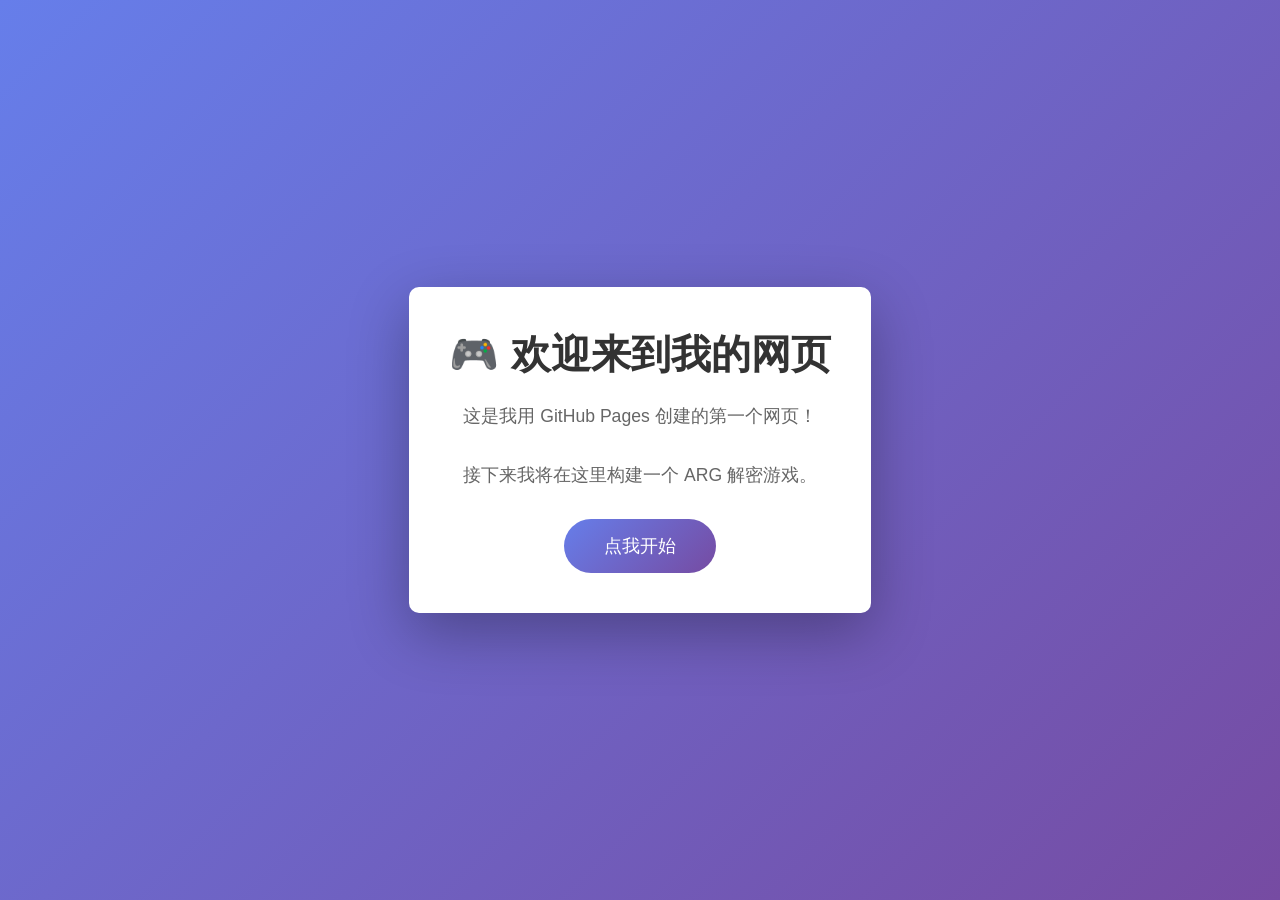
==== index.html @ d786ce18 "初始化：创建第一个网页" ====
<!DOCTYPE html>
<html lang="zh-CN">
<head>
    <meta charset="UTF-8">
    <meta name="viewport" content="width=device-width, initial-scale=1.0">
    <title>我的第一个网页</title>
    <style>
        * {
            margin: 0;
            padding: 0;
            box-sizing: border-box;
        }
        
        body {
            font-family: "Microsoft YaHei", Arial, sans-serif;
            background: linear-gradient(135deg, #667eea 0%, #764ba2 100%);
            min-height: 100vh;
            display: flex;
            justify-content: center;
            align-items: center;
            padding: 20px;
        }
        
        .container {
            background: white;
            border-radius: 10px;
            box-shadow: 0 20px 60px rgba(0, 0, 0, 0.3);
            padding: 40px;
            max-width: 600px;
            text-align: center;
        }
        
        h1 {
            color: #333;
            margin-bottom: 20px;
            font-size: 2.5em;
        }
        
        p {
            color: #666;
            font-size: 1.1em;
            line-height: 1.6;
            margin-bottom: 30px;
        }
        
        .button {
            display: inline-block;
            background: linear-gradient(135deg, #667eea 0%, #764ba2 100%);
            color: white;
            padding: 15px 40px;
            border-radius: 50px;
            text-decoration: none;
            font-size: 1.1em;
            transition: transform 0.3s, box-shadow 0.3s;
            border: none;
            cursor: pointer;
        }
        
        .button:hover {
            transform: translateY(-2px);
            box-shadow: 0 10px 20px rgba(102, 126, 234, 0.4);
        }
    </style>
</head>
<body>
    <div class="container">
        <h1>🎮 欢迎来到我的网页</h1>
        <p>这是我用 GitHub Pages 创建的第一个网页！</p>
        <p>接下来我将在这里构建一个 ARG 解密游戏。</p>
        <button class="button" onclick="alert('👋 欢迎！游戏即将开启...')">点我开始</button>
    </div>
</body>
</html>
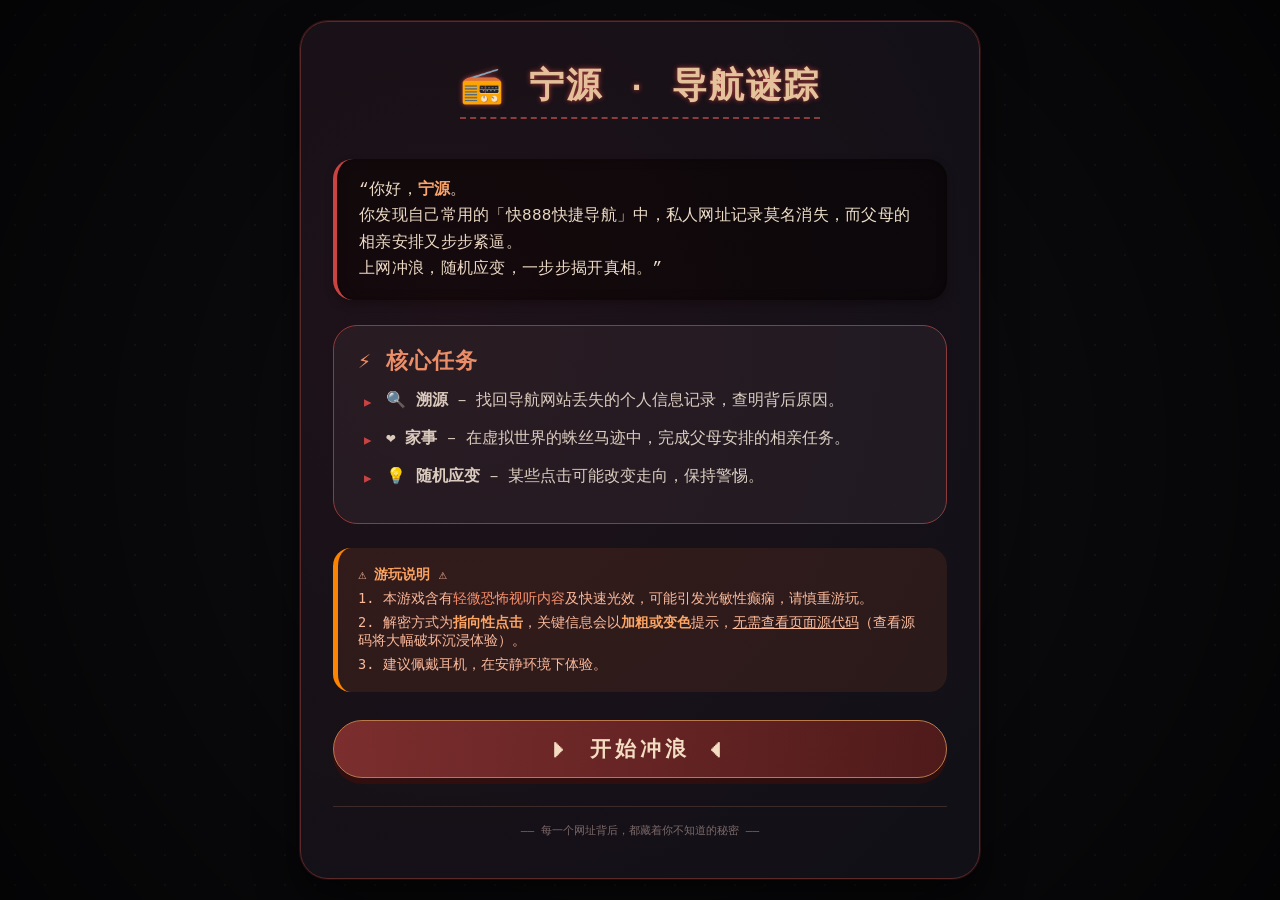
==== commit a4f69358: "Revamp index.html for new game theme and layout" ====
--- a/index.html
+++ b/index.html
@@ -2,72 +2,261 @@
 <html lang="zh-CN">
 <head>
     <meta charset="UTF-8">
-    <meta name="viewport" content="width=device-width, initial-scale=1.0">
-    <title>我的第一个网页</title>
+    <meta name="viewport" content="width=device-width, initial-scale=1.0, user-scalable=yes">
+    <title>宁源·导航谜踪 | 开始游戏</title>
     <style>
         * {
             margin: 0;
             padding: 0;
             box-sizing: border-box;
-        }
-        
+            user-select: none; /* 略微增强沉浸感，但不影响阅读 */
+        }
+
         body {
-            font-family: "Microsoft YaHei", Arial, sans-serif;
-            background: linear-gradient(135deg, #667eea 0%, #764ba2 100%);
+            font-family: 'Segoe UI', 'Microsoft YaHei', '华文楷书', 'Courier New', monospace;
+            background: #0b0b0e;
             min-height: 100vh;
             display: flex;
             justify-content: center;
             align-items: center;
             padding: 20px;
-        }
-        
+            position: relative;
+            /* 背景噪点纹理，增加恐怖氛围 */
+            background-image: radial-gradient(rgba(255, 255, 255, 0.05) 1px, transparent 1px);
+            background-size: 30px 30px;
+        }
+
+        /* 暗角效果 */
+        body::before {
+            content: "";
+            position: fixed;
+            top: 0;
+            left: 0;
+            width: 100%;
+            height: 100%;
+            background: radial-gradient(circle at center, transparent 40%, rgba(0,0,0,0.6) 100%);
+            pointer-events: none;
+            z-index: 0;
+        }
+
         .container {
-            background: white;
-            border-radius: 10px;
-            box-shadow: 0 20px 60px rgba(0, 0, 0, 0.3);
-            padding: 40px;
-            max-width: 600px;
-            text-align: center;
-        }
-        
+            background: rgba(20, 18, 25, 0.92);
+            backdrop-filter: blur(3px);
+            border-radius: 28px;
+            box-shadow: 0 20px 40px rgba(0, 0, 0, 0.6), 0 0 0 1px rgba(255, 80, 80, 0.2);
+            padding: 40px 32px;
+            max-width: 680px;
+            width: 100%;
+            text-align: left;
+            transition: all 0.3s;
+            z-index: 2;
+            border: 1px solid #5a2a2a;
+        }
+
         h1 {
-            color: #333;
-            margin-bottom: 20px;
-            font-size: 2.5em;
-        }
-        
-        p {
-            color: #666;
-            font-size: 1.1em;
-            line-height: 1.6;
-            margin-bottom: 30px;
-        }
-        
-        .button {
+            font-size: 2.2rem;
+            text-align: center;
+            margin-bottom: 12px;
+            color: #e6c8a0;
+            text-shadow: 0 0 5px #aa3e3e, 0 0 2px #3a1a1a;
+            letter-spacing: 2px;
+            border-bottom: 2px dashed #8b3c3c;
             display: inline-block;
-            background: linear-gradient(135deg, #667eea 0%, #764ba2 100%);
-            color: white;
-            padding: 15px 40px;
-            border-radius: 50px;
+            width: auto;
+            padding-bottom: 8px;
+        }
+
+        .title-wrapper {
+            text-align: center;
+            margin-bottom: 28px;
+        }
+
+        .intro {
+            background: rgba(0, 0, 0, 0.55);
+            border-left: 4px solid #c44;
+            padding: 18px 22px;
+            border-radius: 20px;
+            margin-bottom: 25px;
+            color: #f0e6d0;
+            font-size: 1rem;
+            line-height: 1.65;
+            font-weight: 500;
+            letter-spacing: 0.3px;
+            box-shadow: inset 0 0 10px rgba(0,0,0,0.5), 0 4px 8px rgba(0,0,0,0.3);
+        }
+
+        .task-box {
+            background: #1e1a22;
+            padding: 20px 24px;
+            border-radius: 24px;
+            margin: 20px 0;
+            border: 1px solid #8b3c3c;
+        }
+
+        .task-title {
+            color: #f0966c;
+            font-size: 1.35rem;
+            font-weight: bold;
+            margin-bottom: 14px;
+            display: flex;
+            align-items: center;
+            gap: 8px;
+            letter-spacing: 1px;
+        }
+
+        .task-list {
+            list-style: none;
+            padding-left: 0;
+        }
+
+        .task-list li {
+            margin: 14px 0;
+            padding-left: 28px;
+            position: relative;
+            color: #ddd6c8;
+            font-size: 1rem;
+            line-height: 1.5;
+        }
+
+        .task-list li::before {
+            content: "▸";
+            position: absolute;
+            left: 4px;
+            color: #c44;
+            font-weight: bold;
+            font-size: 1.2rem;
+        }
+
+        .warning {
+            background: #2a1a1a;
+            border-left: 5px solid #ff8800;
+            padding: 12px 20px;
+            border-radius: 18px;
+            margin: 24px 0 20px;
+            font-size: 0.85rem;
+            color: #ffc0a0;
+            font-family: monospace;
+        }
+
+        .warning p {
+            margin: 6px 0;
+        }
+
+        .warning strong {
+            color: #ffaa66;
+        }
+
+        .start-btn {
+            display: block;
+            background: linear-gradient(95deg, #7a2e2e, #4f1a1a);
+            color: #f5e2c6;
+            text-align: center;
+            padding: 14px 28px;
+            border-radius: 60px;
             text-decoration: none;
-            font-size: 1.1em;
-            transition: transform 0.3s, box-shadow 0.3s;
-            border: none;
+            font-size: 1.3rem;
+            font-weight: bold;
+            transition: 0.2s;
+            margin-top: 28px;
+            border: 1px solid #bc7a4a;
+            letter-spacing: 4px;
             cursor: pointer;
-        }
-        
-        .button:hover {
+            box-shadow: 0 6px 0 #2d0e0e;
+        }
+
+        .start-btn:hover {
             transform: translateY(-2px);
-            box-shadow: 0 10px 20px rgba(102, 126, 234, 0.4);
+            box-shadow: 0 8px 0 #2d0e0e;
+            background: linear-gradient(95deg, #9b3a3a, #642222);
+            color: #ffefcf;
+        }
+
+        .start-btn:active {
+            transform: translateY(4px);
+            box-shadow: 0 2px 0 #2d0e0e;
+        }
+
+        .footer-note {
+            text-align: center;
+            margin-top: 28px;
+            font-size: 0.7rem;
+            color: #7a6a6a;
+            font-family: monospace;
+            border-top: 1px solid #3a2a2a;
+            padding-top: 16px;
+        }
+
+        @media (max-width: 550px) {
+            .container {
+                padding: 24px 18px;
+            }
+            h1 {
+                font-size: 1.6rem;
+            }
+            .intro {
+                padding: 14px 16px;
+                font-size: 0.9rem;
+            }
+            .task-list li {
+                font-size: 0.9rem;
+            }
+            .start-btn {
+                font-size: 1.1rem;
+                padding: 12px 20px;
+            }
+        }
+
+        /* 微弱血丝效果，装饰 */
+        .container {
+            position: relative;
+            overflow: hidden;
+        }
+        .container::after {
+            content: "";
+            position: absolute;
+            top: -20%;
+            left: -20%;
+            width: 140%;
+            height: 140%;
+            background: radial-gradient(ellipse at 30% 40%, rgba(180, 40, 40, 0.08), transparent 70%);
+            pointer-events: none;
         }
     </style>
 </head>
 <body>
-    <div class="container">
-        <h1>🎮 欢迎来到我的网页</h1>
-        <p>这是我用 GitHub Pages 创建的第一个网页！</p>
-        <p>接下来我将在这里构建一个 ARG 解密游戏。</p>
-        <button class="button" onclick="alert('👋 欢迎！游戏即将开启...')">点我开始</button>
-    </div>
+<div class="container">
+    <div class="title-wrapper">
+        <h1>📻 宁源 · 导航谜踪</h1>
+    </div>
+
+    <div class="intro">
+        “你好，<strong style="color:#ffae70;">宁源</strong>。<br>
+        你发现自己常用的「快888快捷导航」中，私人网址记录莫名消失，而父母的相亲安排又步步紧逼。<br>
+        上网冲浪，随机应变，一步步揭开真相。”
+    </div>
+
+    <div class="task-box">
+        <div class="task-title">
+            ⚡ 核心任务
+        </div>
+        <ul class="task-list">
+            <li><strong>🔍 溯源</strong> – 找回导航网站丢失的个人信息记录，查明背后原因。</li>
+            <li><strong>❤️ 家事</strong> – 在虚拟世界的蛛丝马迹中，完成父母安排的相亲任务。</li>
+            <li><strong>💡 随机应变</strong> – 某些点击可能改变走向，保持警惕。</li>
+        </ul>
+    </div>
+
+    <div class="warning">
+        <p>⚠️ <strong>游玩说明</strong> ⚠️</p>
+        <p>1. 本游戏含有<span style="color:#ff9770;">轻微恐怖视听内容</span>及快速光效，可能引发光敏性癫痫，请慎重游玩。</p>
+        <p>2. 解密方式为<strong>指向性点击</strong>，关键信息会以<strong>加粗或变色</strong>提示，<u>无需查看页面源代码</u>（查看源码将大幅破坏沉浸体验）。</p>
+        <p>3. 建议佩戴耳机，在安静环境下体验。</p>
+    </div>
+
+    <a href="kuai888kuaijiedaohang.html" class="start-btn">⏵ 开始冲浪 ⏴</a>
+    <div class="footer-note">
+        —— 每一个网址背后，都藏着你不知道的秘密 ——
+    </div>
+</div>
 </body>
 </html>
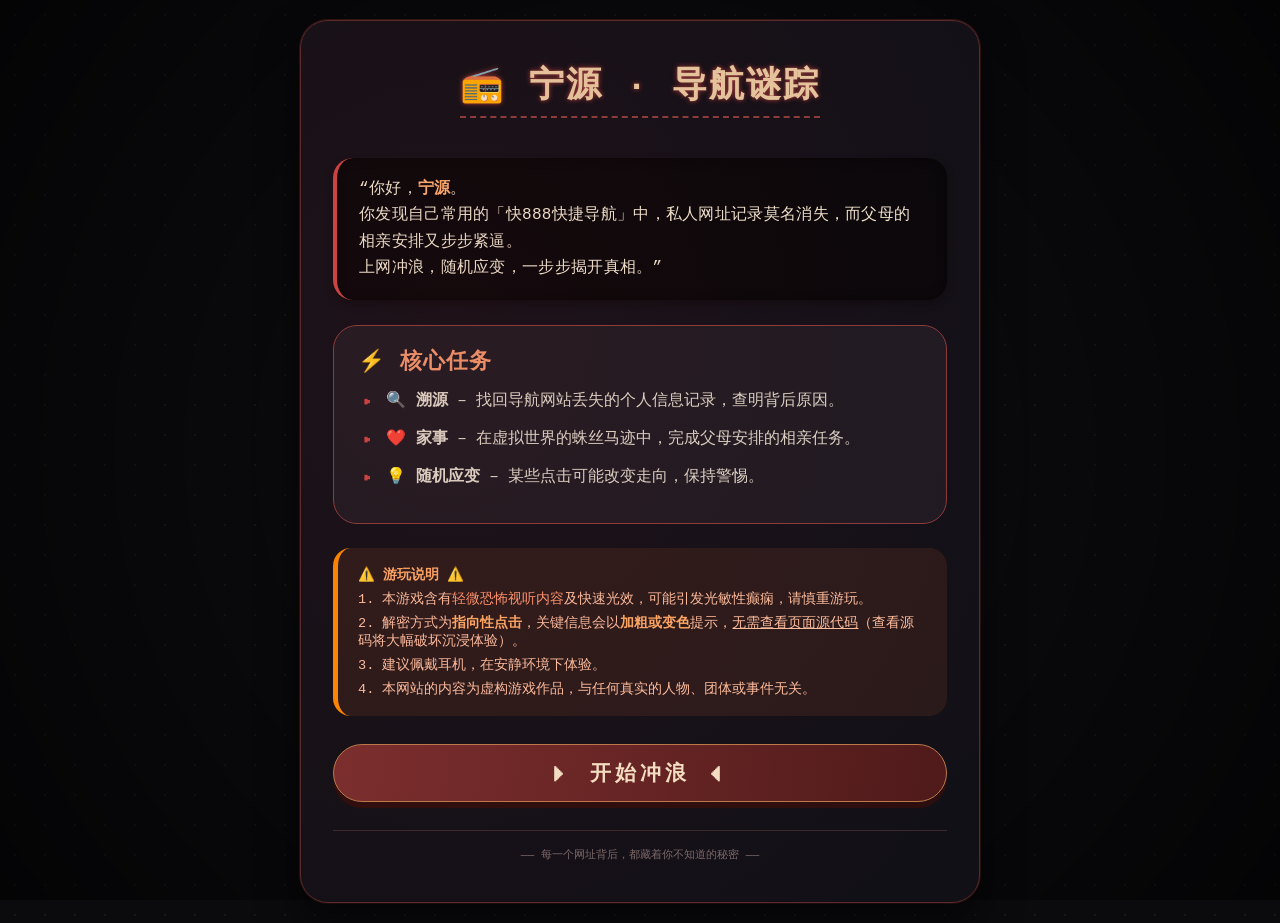
==== commit dee9e309: "Update index.html" ====
--- a/index.html
+++ b/index.html
@@ -251,9 +251,10 @@
         <p>1. 本游戏含有<span style="color:#ff9770;">轻微恐怖视听内容</span>及快速光效，可能引发光敏性癫痫，请慎重游玩。</p>
         <p>2. 解密方式为<strong>指向性点击</strong>，关键信息会以<strong>加粗或变色</strong>提示，<u>无需查看页面源代码</u>（查看源码将大幅破坏沉浸体验）。</p>
         <p>3. 建议佩戴耳机，在安静环境下体验。</p>
-    </div>
-
-    <a href="kuai888kuaijiedaohang.html" class="start-btn">⏵ 开始冲浪 ⏴</a>
+        <p>4. 本网站的内容为虚构游戏作品，与任何真实的人物、团体或事件无关。</p>
+    </div>
+
+    <a href="Kuai888-首页.html" class="start-btn">⏵ 开始冲浪 ⏴</a>
     <div class="footer-note">
         —— 每一个网址背后，都藏着你不知道的秘密 ——
     </div>
